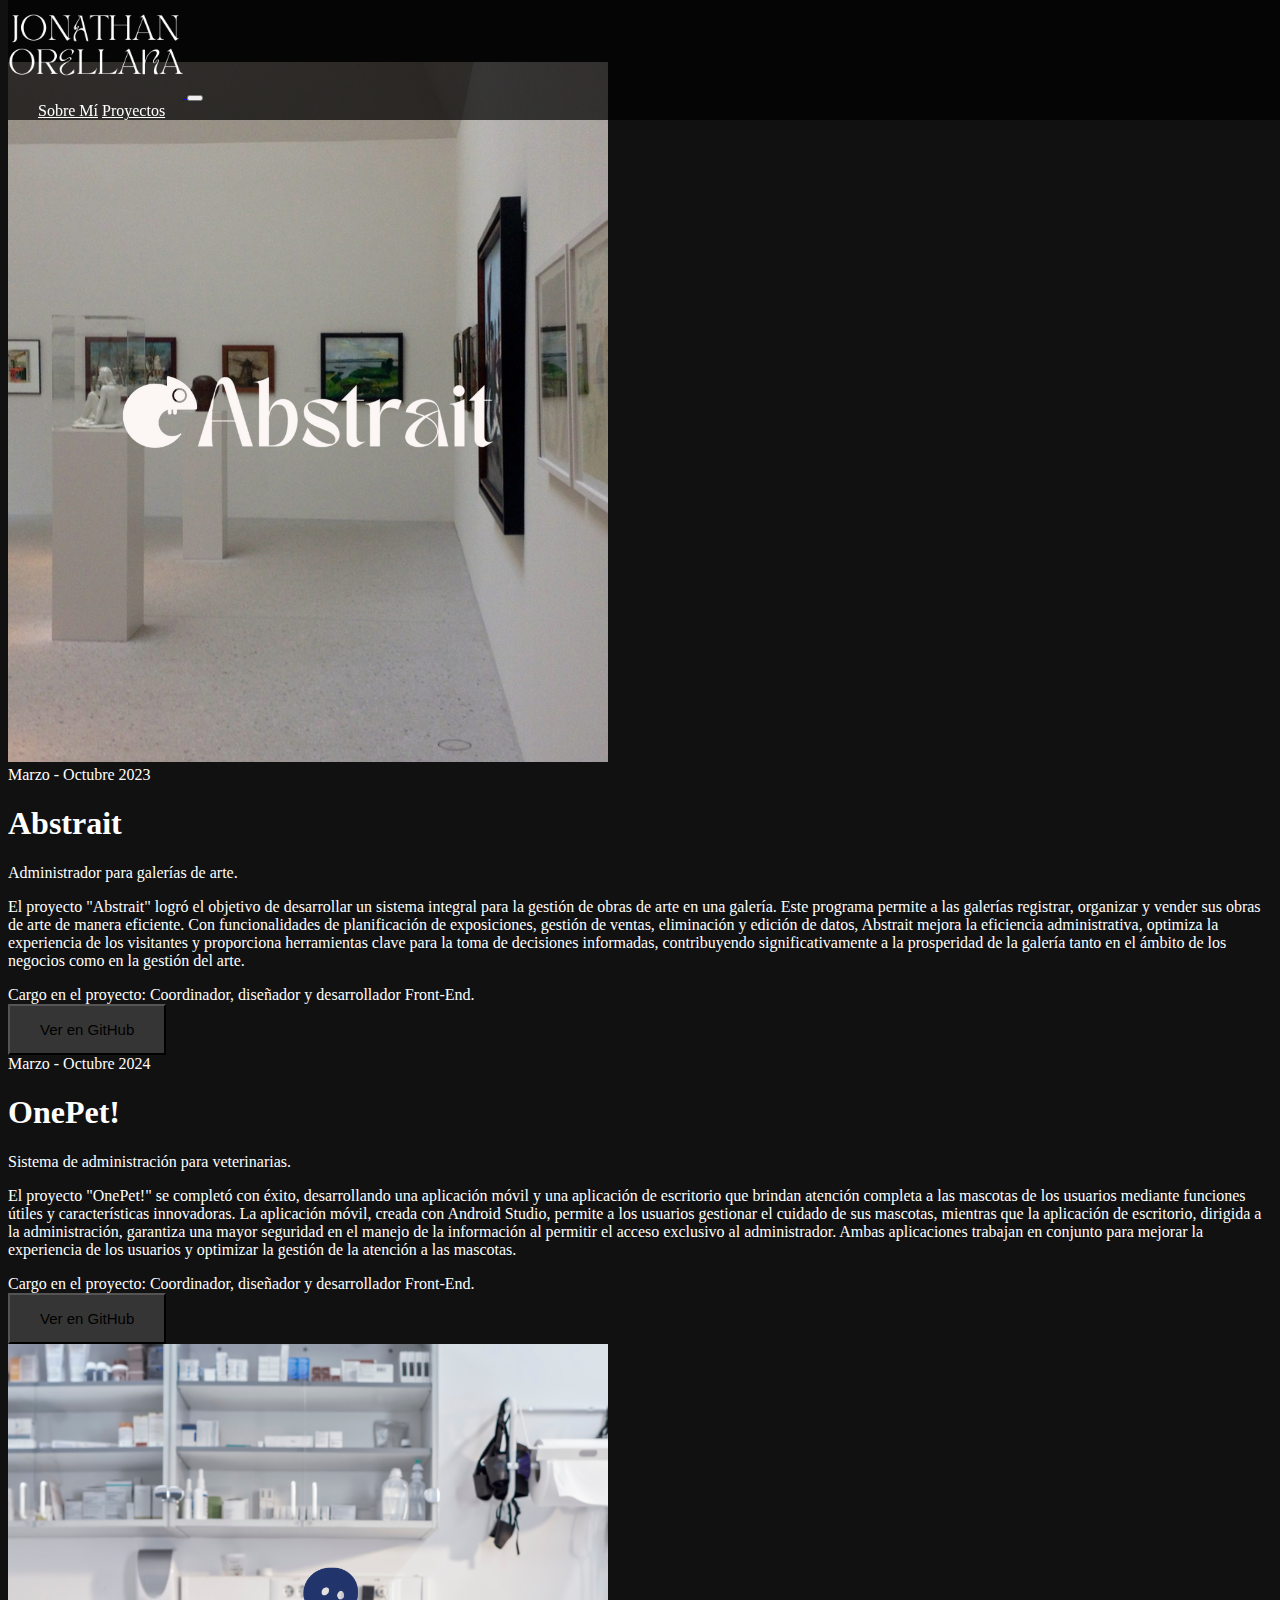
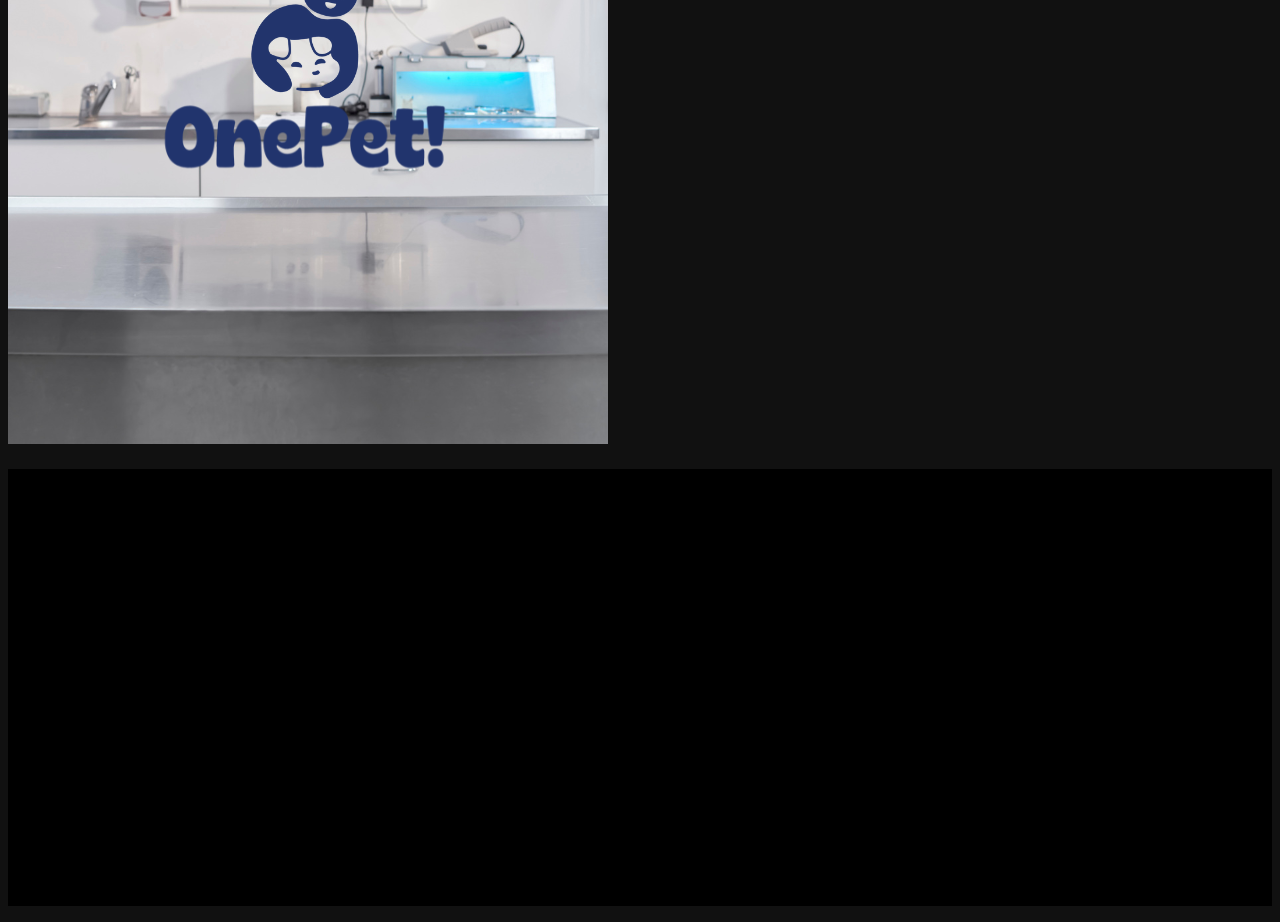
==== pages/proyectos.html @ 53c9f3a4 "Subir" ====
<!DOCTYPE html>
<html lang="en">
    <head>
        <meta charset="utf-8">
        <meta name="viewport" content="width=device-width, initial-scale=1">
        <title>Proyectos</title>
        <link href="https://cdn.jsdelivr.net/npm/bootstrap@5.3.2/dist/css/bootstrap.min.css" rel="stylesheet" integrity="sha384-T3c6CoIi6uLrA9TneNEoa7RxnatzjcDSCmG1MXxSR1GAsXEV/Dwwykc2MPK8M2HN" crossorigin="anonymous">
        <link rel="icon" type="image/x-icon" href="../img/loguito.png">
        <link rel="stylesheet" href="../css/proyectos.css">
        <script src="../js/footer.js" defer></script>
        <script src="../js/menuPages.js" defer></script>
      </head>
      <body>
    
        <div id="menuContenedor"></div>

        <br>
        <br>
        <br>

        <section class="py-5">
            <div class="container px-4 px-lg-5 my-5">
                <div class="row gx-4 gx-lg-5 align-items-center">
                    <div class="col-md-6"><img class="card-img-top mb-5 mb-md-0" src="../img/abstraitPortafolio.png" alt="..." /></div>
                    <div class="col-md-6">
                        <div class="small mb-1 colorFont">Marzo - Octubre 2023</div>
                        <h1 class="display-5 fw-bolder colorFont">Abstrait</h1>
                        <div class="fs-5 mb-5">
                            <span class="colorFont">Administrador para galerías de arte.</span>
                        </div>
                        <p class="lead colorFont">El proyecto "Abstrait" logró el objetivo de desarrollar un sistema integral para la gestión de obras de arte en una galería. Este programa permite a las galerías registrar, organizar y vender sus obras de arte de manera eficiente. Con funcionalidades de planificación de exposiciones, gestión de ventas, eliminación y edición de datos, Abstrait mejora la eficiencia administrativa, optimiza la experiencia de los visitantes y proporciona herramientas clave para la toma de decisiones informadas, contribuyendo significativamente a la prosperidad de la galería tanto en el ámbito de los negocios como en la gestión del arte.</p>
                        <div class="d-flex">
                            <div class="fs-5 mb-5">
                                <span class="colorFont">Cargo en el proyecto: Coordinador, diseñador y desarrollador Front-End.</span>
                            </div>
                        </div>
                        <a href="https://github.com/jincld/Sitio_Web_Abstrait" target="_blank">
                            <button class="btn btn-dark" href="https://github.com/jincld/Sitio_Web_Abstrait">Ver en GitHub</button>
                          </a>
                    </div>
                </div>
            </div>
        </section>

        <section class="py-5">
            <div class="container px-4 px-lg-5 my-5">
                <div class="row gx-4 gx-lg-5 align-items-center">
                    <div class="col-md-6">
                        <div class="small mb-1 colorFont">Marzo - Octubre 2024</div>
                        <h1 class="display-5 fw-bolder colorFont">OnePet!</h1>
                        <div class="fs-5 mb-5">
                            <span class="colorFont">Sistema de administración para veterinarias.</span>
                        </div>
                        <p class="lead colorFont">El proyecto "OnePet!" se completó con éxito, desarrollando una aplicación móvil y una aplicación de escritorio que brindan atención completa a las mascotas de los usuarios mediante funciones útiles y características innovadoras. La aplicación móvil, creada con Android Studio, permite a los usuarios gestionar el cuidado de sus mascotas, mientras que la aplicación de escritorio, dirigida a la administración, garantiza una mayor seguridad en el manejo de la información al permitir el acceso exclusivo al administrador. Ambas aplicaciones trabajan en conjunto para mejorar la experiencia de los usuarios y optimizar la gestión de la atención a las mascotas.</p>
                        <div class="d-flex">
                            <div class="fs-5 mb-5">
                                <span class="colorFont">Cargo en el proyecto: Coordinador, diseñador y desarrollador Front-End.</span>
                            </div>
                        </div>
                        <a href="https://github.com/jincld/Onepet-App" target="_blank">
                            <button class="btn btn-dark" href="https://github.com/jincld/Onepet-App">Ver en GitHub</button>
                          </a>
                    </div>
                    <div class="col-md-6"><img class="card-img-top mb-5 mb-md-0" src="../img/onepetPortafolio.png" alt="..." /></div>
                </div>
            </div>
        </section>
        
        <div id="footerContenedor"></div>
    
        <script src="../js/cargarFooter.js" defer></script>
        <script src="../js/cargarMenuPages.js" defer></script>
          <script src="https://cdn.jsdelivr.net/npm/bootstrap@5.3.2/dist/js/bootstrap.bundle.min.js" integrity="sha384-C6RzsynM9kWDrMNeT87bh95OGNyZPhcTNXj1NW7RuBCsyN/o0jlpcV8Qyq46cDfL" crossorigin="anonymous"></script>
      </body>
</html>
---- css/proyectos.css ----
.custom-navbar {
    overflow: hidden;
    position: fixed;
    top: 0; 
    width: 100%;
    background-color: #000000b4 !important;
    border-color: #000000b4 !important;
    z-index:99999;
}

.nav-link{
    color: #ffffff;
    font-size: 16px;
}

.nav-link:hover {
    color: #bdbdbd !important;
}

.navspace{
    margin-left: 30px;
}

body{
    background-color: #111111;
}

.custom-footer {
    background-color: #000000 !important;
}

.colorFont{
    color: #ffffff !important;
}

.btn.btn-dark {
    padding: 15px 30px; 
    font-size: 15px;
    background-color: #353535 !important;
}
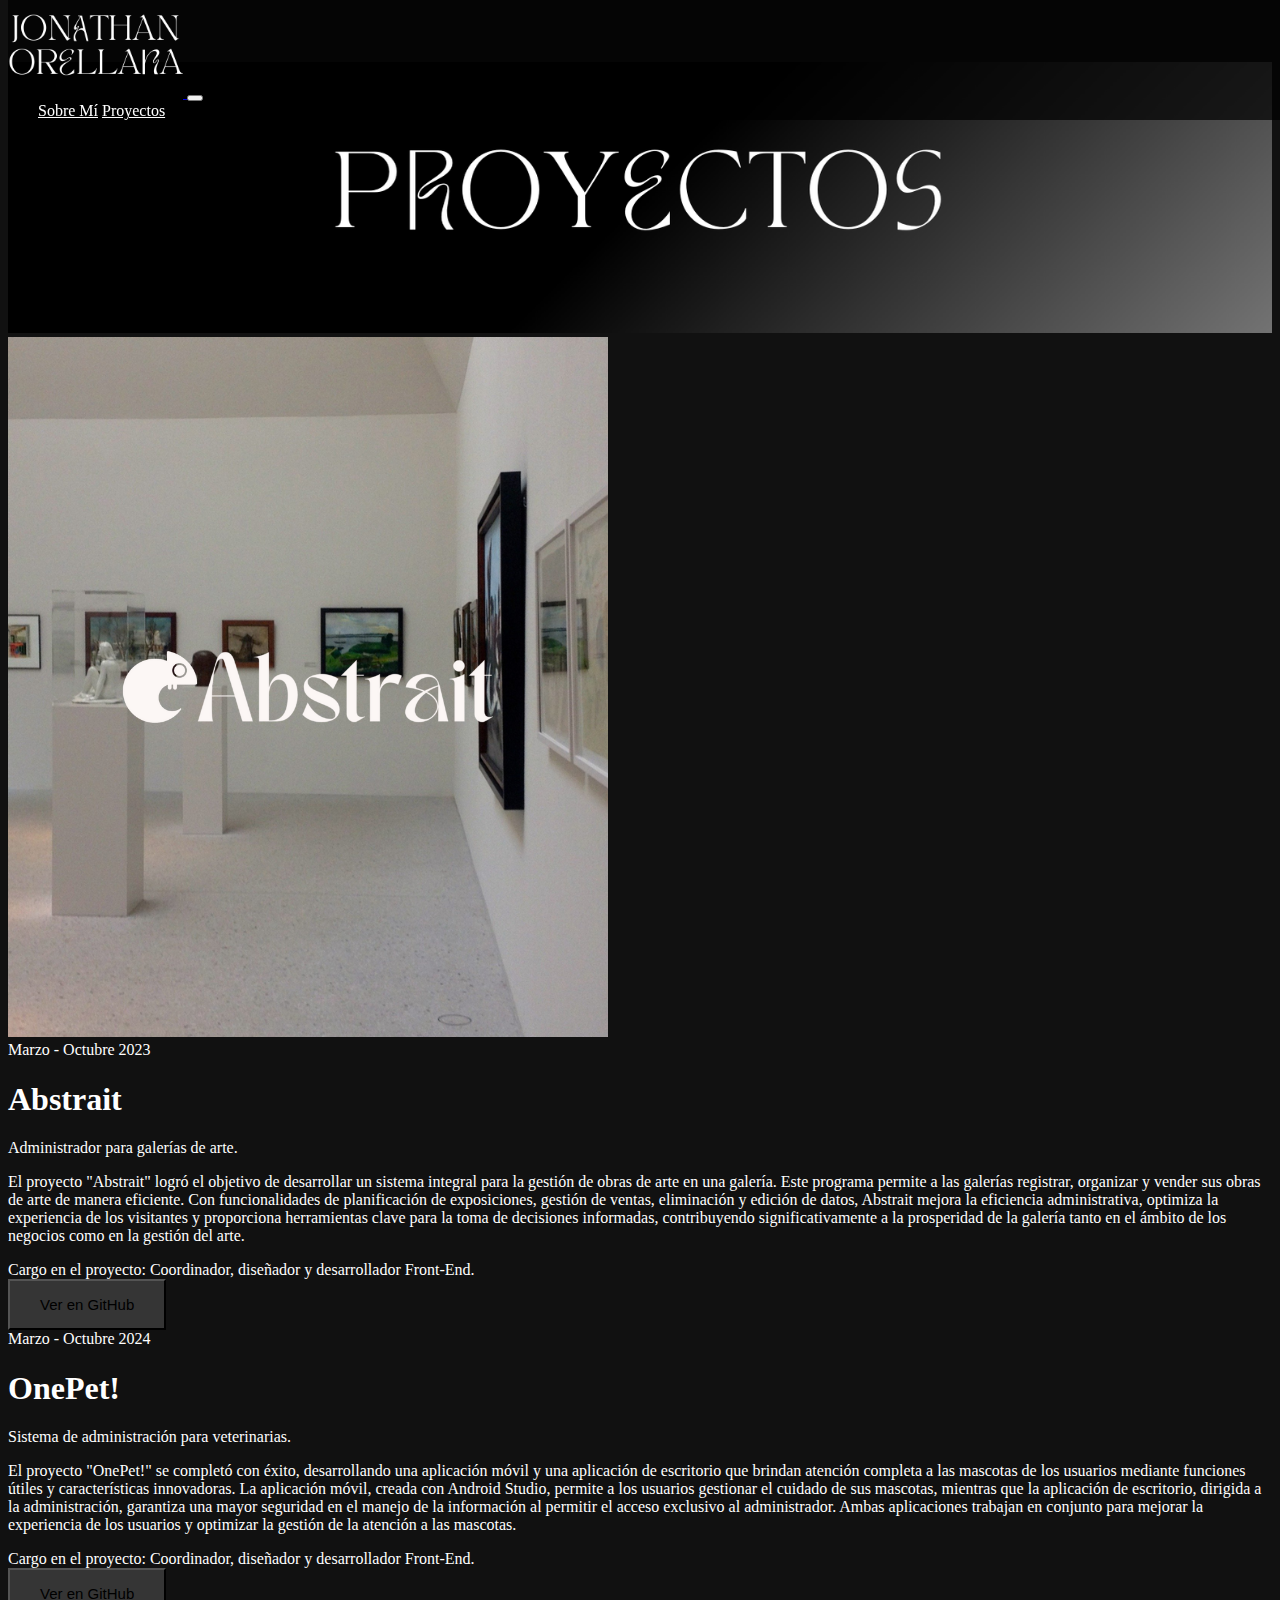
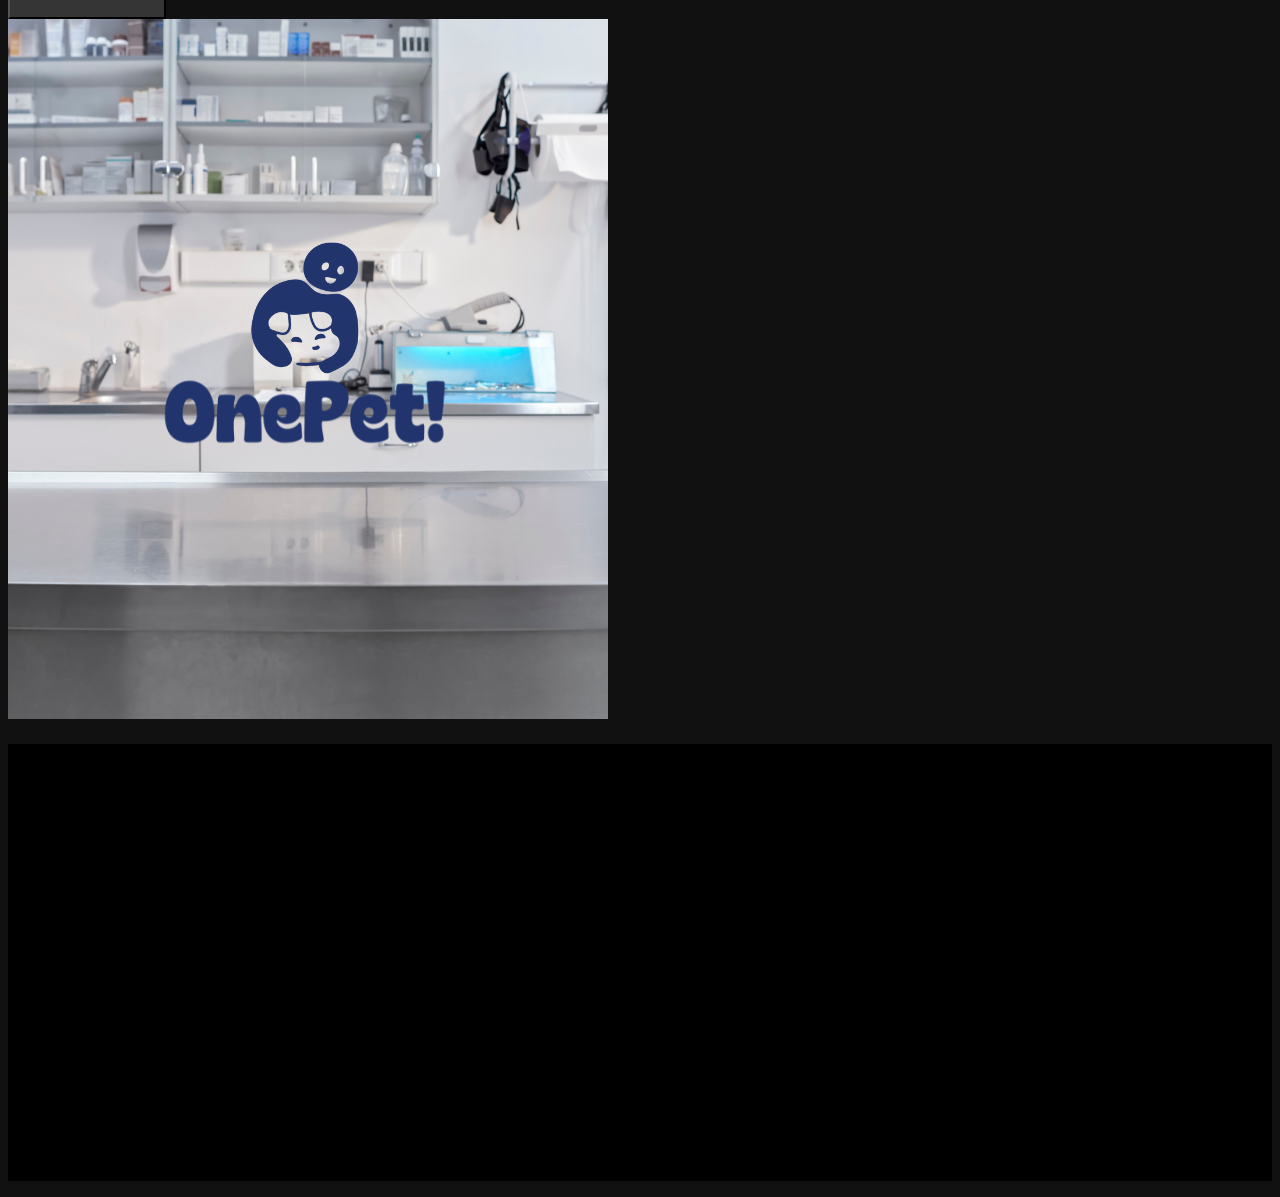
==== commit d7205768: "Subir Cambios" ====
--- a/pages/proyectos.html
+++ b/pages/proyectos.html
@@ -17,6 +17,8 @@
         <br>
         <br>
         <br>
+
+        <img src="../img/proyectosBanner.png" class="imgBanner">
 
         <section class="py-5">
             <div class="container px-4 px-lg-5 my-5">
--- a/css/proyectos.css
+++ b/css/proyectos.css
@@ -37,4 +37,8 @@
     padding: 15px 30px; 
     font-size: 15px;
     background-color: #353535 !important;
+}
+
+.imgBanner{
+    width: 100%;
 }